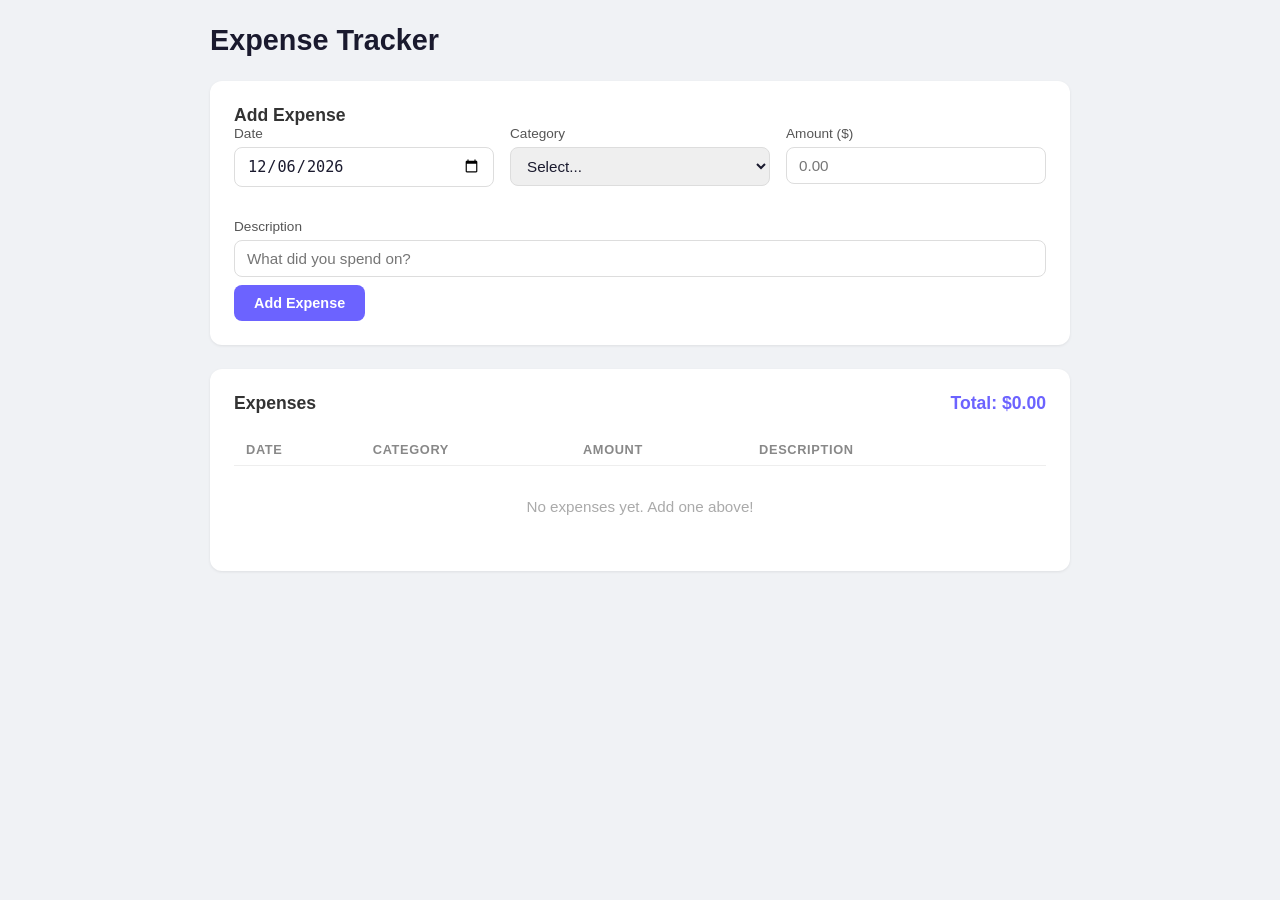
==== index.html @ 1f4c05c0 "Initial expense tracker — add, view, and remove expenses Vanilla HTML/CSS/JS app with localStorage p" ====
<!DOCTYPE html>
<html lang="en">
<head>
  <meta charset="UTF-8" />
  <meta name="viewport" content="width=device-width, initial-scale=1.0" />
  <title>Expense Tracker</title>
  <link rel="stylesheet" href="style.css" />
</head>
<body>
  <div class="container">
    <h1>Expense Tracker</h1>

    <!-- Add Expense Form -->
    <section class="card">
      <h2>Add Expense</h2>
      <form id="expense-form">
        <div class="form-row">
          <div class="form-group">
            <label for="date">Date</label>
            <input type="date" id="date" required />
          </div>
          <div class="form-group">
            <label for="category">Category</label>
            <select id="category" required>
              <option value="">Select...</option>
              <option>Food</option>
              <option>Transport</option>
              <option>Housing</option>
              <option>Entertainment</option>
              <option>Health</option>
              <option>Shopping</option>
              <option>Other</option>
            </select>
          </div>
          <div class="form-group">
            <label for="amount">Amount ($)</label>
            <input type="number" id="amount" min="0.01" step="0.01" placeholder="0.00" required />
          </div>
        </div>
        <div class="form-group">
          <label for="description">Description</label>
          <input type="text" id="description" placeholder="What did you spend on?" required />
        </div>
        <button type="submit" class="btn btn-primary">Add Expense</button>
      </form>
    </section>

    <!-- Dashboard -->
    <section class="card">
      <div class="dashboard-header">
        <h2>Expenses</h2>
        <span id="total-display" class="total">Total: $0.00</span>
      </div>

      <table id="expense-table">
        <thead>
          <tr>
            <th>Date</th>
            <th>Category</th>
            <th>Amount</th>
            <th>Description</th>
            <th></th>
          </tr>
        </thead>
        <tbody id="expense-list">
          <tr id="empty-row">
            <td colspan="5" class="empty-message">No expenses yet. Add one above!</td>
          </tr>
        </tbody>
      </table>
    </section>
  </div>

  <script src="app.js"></script>
</body>
</html>
---- style.css ----
* {
  box-sizing: border-box;
  margin: 0;
  padding: 0;
}

body {
  font-family: -apple-system, BlinkMacSystemFont, "Segoe UI", Roboto, sans-serif;
  background: #f0f2f5;
  color: #1a1a2e;
  min-height: 100vh;
  padding: 24px 16px;
}

.container {
  max-width: 860px;
  margin: 0 auto;
  display: flex;
  flex-direction: column;
  gap: 24px;
}

h1 {
  font-size: 1.8rem;
  font-weight: 700;
  color: #1a1a2e;
}

h2 {
  font-size: 1.1rem;
  font-weight: 600;
  color: #333;
}

/* Card */
.card {
  background: #fff;
  border-radius: 12px;
  padding: 24px;
  box-shadow: 0 1px 3px rgba(0, 0, 0, 0.08);
}

/* Form */
.form-row {
  display: grid;
  grid-template-columns: 1fr 1fr 1fr;
  gap: 16px;
  margin-bottom: 16px;
}

.form-group {
  display: flex;
  flex-direction: column;
  gap: 6px;
  margin-bottom: 16px;
}

.form-group:last-of-type {
  margin-bottom: 0;
}

label {
  font-size: 0.85rem;
  font-weight: 500;
  color: #555;
}

input,
select {
  padding: 9px 12px;
  border: 1px solid #ddd;
  border-radius: 8px;
  font-size: 0.95rem;
  color: #1a1a2e;
  transition: border-color 0.15s;
}

input:focus,
select:focus {
  outline: none;
  border-color: #6c63ff;
}

/* Buttons */
.btn {
  padding: 10px 20px;
  border: none;
  border-radius: 8px;
  font-size: 0.9rem;
  font-weight: 600;
  cursor: pointer;
  transition: opacity 0.15s;
}

.btn:hover {
  opacity: 0.88;
}

.btn-primary {
  background: #6c63ff;
  color: #fff;
  margin-top: 8px;
}

.btn-danger {
  background: transparent;
  color: #e74c3c;
  padding: 4px 8px;
  font-size: 0.8rem;
}

/* Dashboard header */
.dashboard-header {
  display: flex;
  align-items: center;
  justify-content: space-between;
  margin-bottom: 20px;
}

.total {
  font-size: 1.1rem;
  font-weight: 700;
  color: #6c63ff;
}

/* Table */
table {
  width: 100%;
  border-collapse: collapse;
}

th {
  text-align: left;
  font-size: 0.8rem;
  font-weight: 600;
  color: #888;
  text-transform: uppercase;
  letter-spacing: 0.05em;
  padding: 8px 12px;
  border-bottom: 1px solid #eee;
}

td {
  padding: 12px;
  font-size: 0.95rem;
  border-bottom: 1px solid #f5f5f5;
  vertical-align: middle;
}

tr:last-child td {
  border-bottom: none;
}

tbody tr:not(#empty-row):hover {
  background: #fafafa;
}

.amount-cell {
  font-weight: 600;
  color: #e74c3c;
}

.empty-message {
  text-align: center;
  color: #aaa;
  padding: 32px 0;
}

@media (max-width: 600px) {
  .form-row {
    grid-template-columns: 1fr;
  }
}
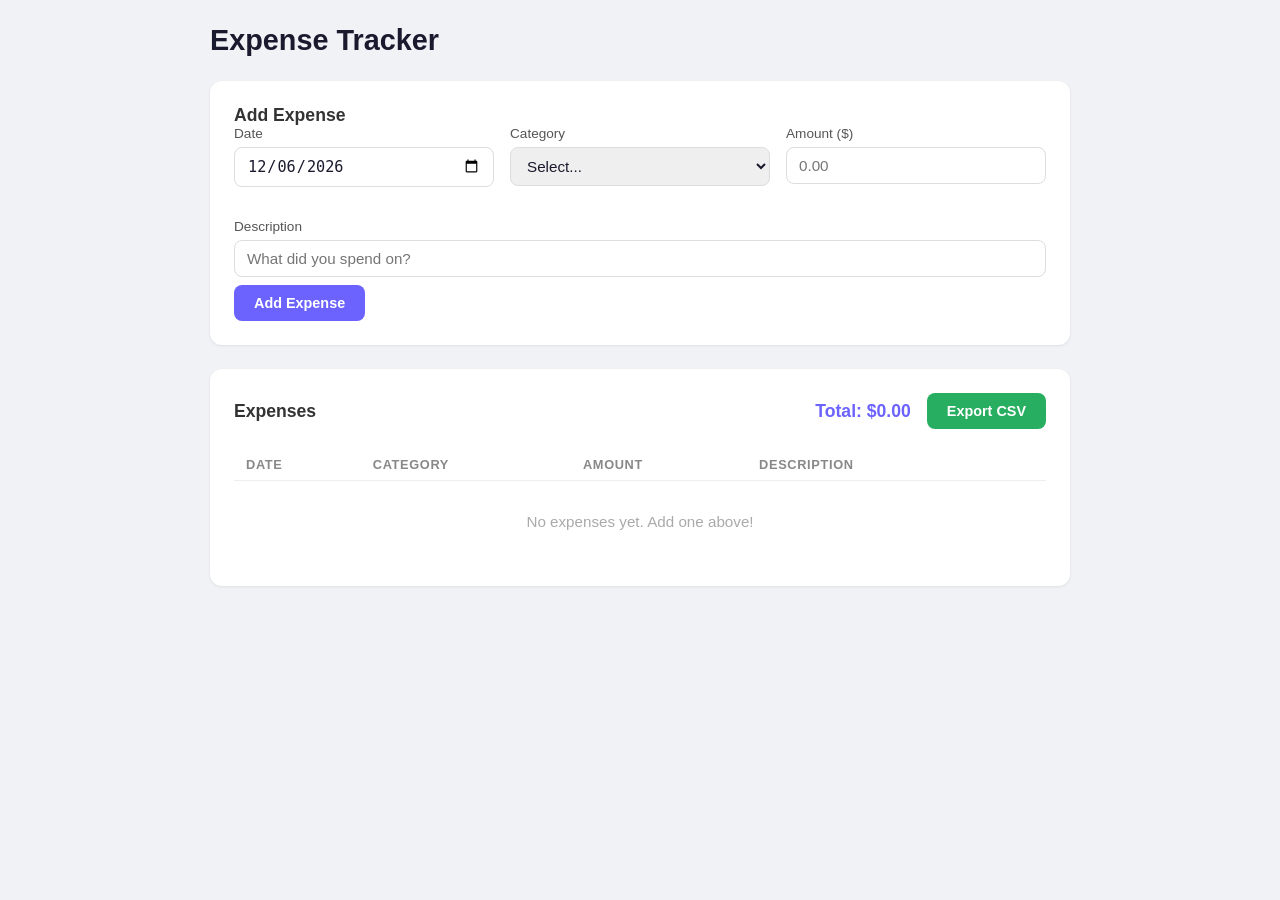
==== commit 217da403: "feat: add CSV export button to dashboard (v1) Adds an "Export CSV" button next to the total. Clickin" ====
--- a/index.html
+++ b/index.html
@@ -49,7 +49,10 @@
     <section class="card">
       <div class="dashboard-header">
         <h2>Expenses</h2>
-        <span id="total-display" class="total">Total: $0.00</span>
+        <div class="header-actions">
+          <span id="total-display" class="total">Total: $0.00</span>
+          <button id="export-btn" class="btn btn-export">Export CSV</button>
+        </div>
       </div>
 
       <table id="expense-table">
--- a/style.css
+++ b/style.css
@@ -117,6 +117,17 @@
   margin-bottom: 20px;
 }
 
+.header-actions {
+  display: flex;
+  align-items: center;
+  gap: 16px;
+}
+
+.btn-export {
+  background: #27ae60;
+  color: #fff;
+}
+
 .total {
   font-size: 1.1rem;
   font-weight: 700;
